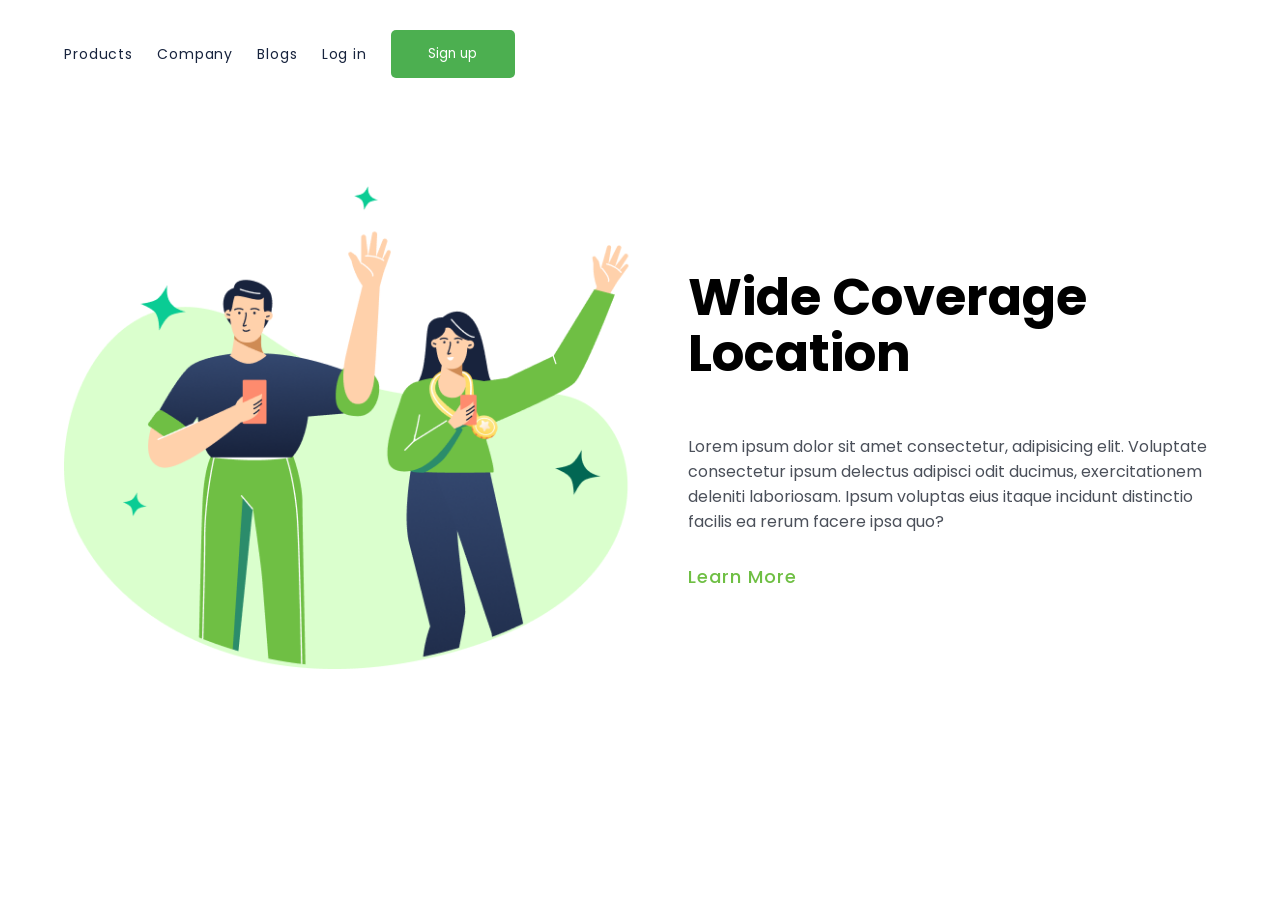
==== index.html @ 98ee9247 "Primeiro Commit - Projeto Responsividade" ====
<!DOCTYPE html>
<html lang="en">
<head>
    <meta charset="UTF-8">
    <meta http-equiv="X-UA-Compatible" content="IE=edge">
    <meta name="viewport" content="width=device-width, initial-scale=1.0">
    <link rel="preconnect" href="https://fonts.googleapis.com">
    <link rel="preconnect" href="https://fonts.gstatic.com" crossorigin>
    <link href="https://fonts.googleapis.com/css2?family=Oswald:wght@200..700&family=Poppins:ital,wght@0,100;0,200;0,300;0,400;0,500;0,600;0,700;0,800;0,900;1,100;1,200;1,300;1,400;1,500;1,600;1,700;1,800;1,900&display=swap" rel="stylesheet">
    <link rel="stylesheet" href="./styles.css">
    <title>Wide coverage location</title>
</head>
<body>
    <div class="container">
        <section class="header">
          <header>
              <a>Products</a>
              <a>Company</a>
              <a>Blogs</a>
              <a>Log in</a>
              <button>Sign up</button>
          </header>
        </section>
        <section class="main">
              <img src="./assets/friends.png" alt="friends">
              <div class="main-text">
                  <h1>Wide Coverage Location</h1>
                  <p>Lorem ipsum dolor sit amet consectetur, adipisicing elit. Voluptate consectetur ipsum delectus adipisci odit ducimus, exercitationem deleniti laboriosam. Ipsum voluptas eius itaque incidunt distinctio facilis ea rerum facere ipsa quo?</p>
                  <h5>Learn More</h5>
              </div>
      </section>
    </div>
</body>
</html>
---- styles.css ----
* {
    padding: 0;
    margin: 0;
    box-sizing: border-box;
    font-family: 'Poppins', sans-serif;
}

.container {
    min-height: 100vh;
    width: 100%;
}

.header {
    padding: 30px clamp(16px, 5vw, 64px) 0;
    font-weight: 400;
    font-size: 14px;
    line-height: 100%;
    letter-spacing: 0.88px;
    color: #17233d;
}

.header header {
    display: flex;
    align-items: center;
    flex-wrap: wrap;
    gap: 16px 24px;
}

button {
    width: 124px;
    height: 48px;
    background-color: #4CAF50;
    color: white;
    border: none;
    border-radius: 5px;
    cursor: pointer;
    flex: 0 0 auto;
}

img {
    display: block;
    width: 50%;
    max-width: 595px;
    height: auto;
}

.main {
    display: flex;
    align-items: center;
    gap: clamp(24px, 4vw, 48px);
    width: min(90%, 1200px);
    margin: clamp(48px, 12vh, 140px) auto 0;
}

.main-text {
    flex: 1 1 0;
    min-width: 0;
}

.main-text h1 {
    font-size: clamp(2rem, 4vw, 3.5rem);
    line-height: 1.1;
}

@media (max-width: 700px) {
    .main {
        flex-direction: column;
        align-items: flex-start;
        gap: 24px;
        margin-top: 48px;
    }

    .main img {
        width: 100%;
        max-width: 595px;
        align-self: center;
    }

    .main-text {
        width: 100%;
    }
}

h5 {
    font-family: Poppins;
    font-weight: 500;
    font-size: 18px;
    leading-trim: NONE;
    line-height: 100%;
    letter-spacing: 1px;
    padding: 117;
    margin-top: 34px;
    cursor: pointer;
    color: rgba(111, 191, 68, 1);
}

p {
    width: 493;
    height: 99;
    margin-top: 53px;
    angle: 0 deg;
    opacity: 1;
    color: rgba(75, 80, 90, 1);
}
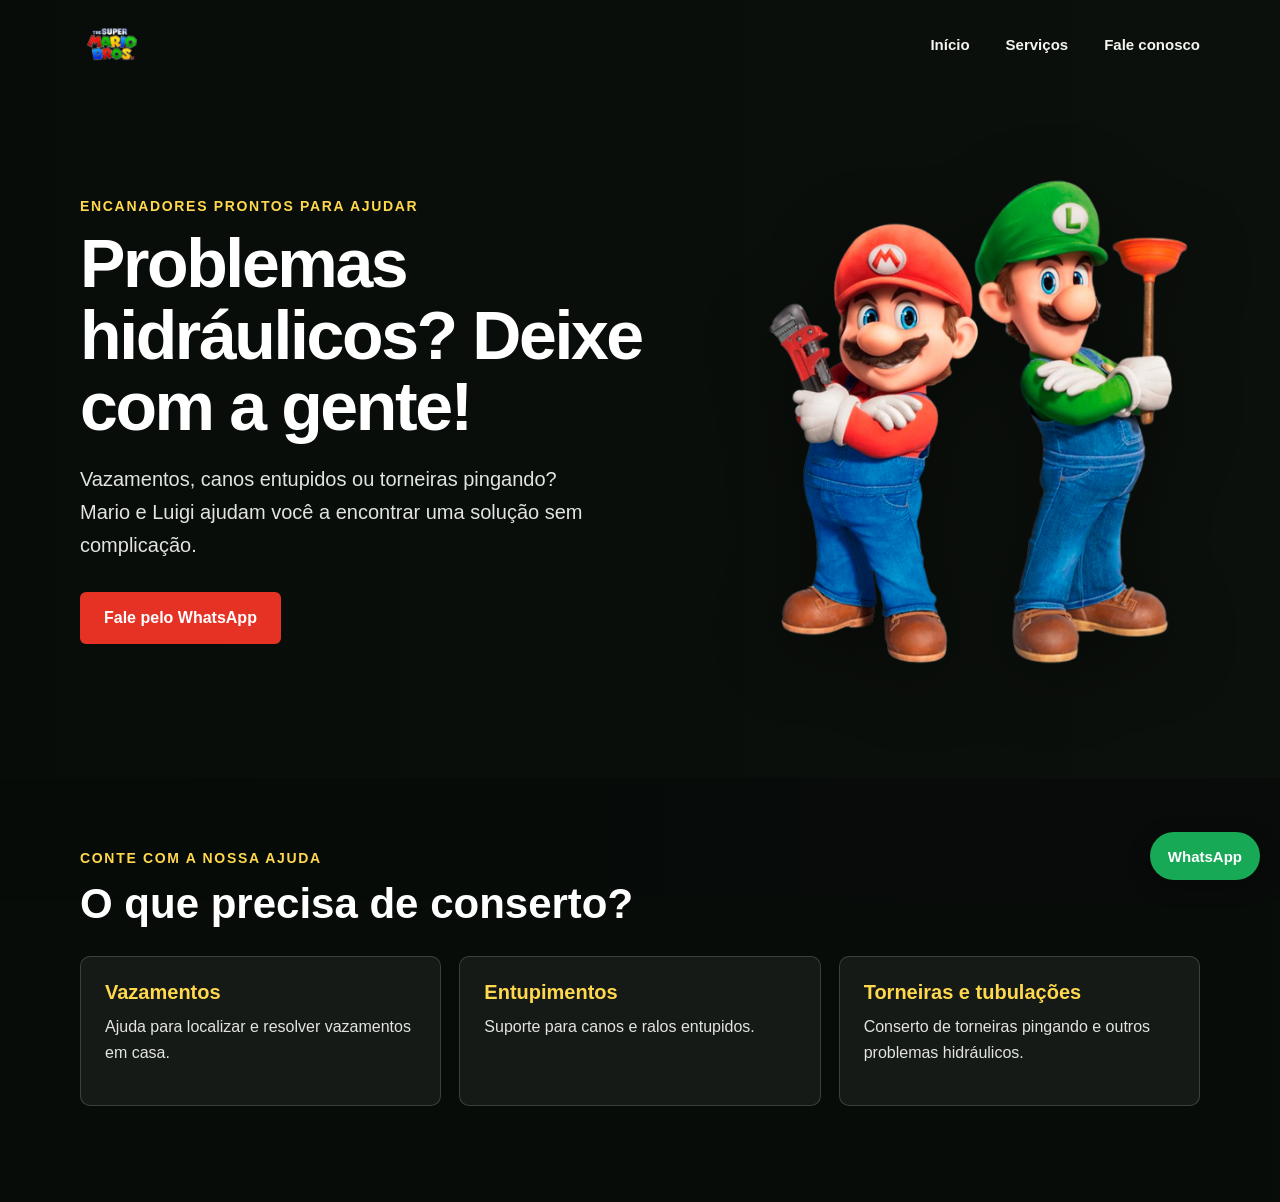
==== commit 280714f4: "Mario e Luidi" ====
--- a/index.html
+++ b/index.html
@@ -1,34 +1,87 @@
 <!DOCTYPE html>
-<html lang="en">
-<head>
-    <meta charset="UTF-8">
-    <meta http-equiv="X-UA-Compatible" content="IE=edge">
-    <meta name="viewport" content="width=device-width, initial-scale=1.0">
-    <link rel="preconnect" href="https://fonts.googleapis.com">
-    <link rel="preconnect" href="https://fonts.gstatic.com" crossorigin>
-    <link href="https://fonts.googleapis.com/css2?family=Oswald:wght@200..700&family=Poppins:ital,wght@0,100;0,200;0,300;0,400;0,500;0,600;0,700;0,800;0,900;1,100;1,200;1,300;1,400;1,500;1,600;1,700;1,800;1,900&display=swap" rel="stylesheet">
-    <link rel="stylesheet" href="./styles.css">
-    <title>Wide coverage location</title>
-</head>
-<body>
-    <div class="container">
-        <section class="header">
-          <header>
-              <a>Products</a>
-              <a>Company</a>
-              <a>Blogs</a>
-              <a>Log in</a>
-              <button>Sign up</button>
-          </header>
-        </section>
-        <section class="main">
-              <img src="./assets/friends.png" alt="friends">
-              <div class="main-text">
-                  <h1>Wide Coverage Location</h1>
-                  <p>Lorem ipsum dolor sit amet consectetur, adipisicing elit. Voluptate consectetur ipsum delectus adipisci odit ducimus, exercitationem deleniti laboriosam. Ipsum voluptas eius itaque incidunt distinctio facilis ea rerum facere ipsa quo?</p>
-                  <h5>Learn More</h5>
-              </div>
+<html lang="pt-BR">
+  <head>
+    <meta charset="UTF-8" />
+    <meta name="viewport" content="width=device-width, initial-scale=1.0" />
+    <meta
+      name="description"
+      content="Mario e Luigi ajudam com vazamentos, entupimentos e outros problemas hidráulicos."
+    />
+    <title>Encanadores Mario e Luigi</title>
+    <link rel="stylesheet" href="./style.css" />
+  </head>
+  <body>
+    <div class="caixa-video" aria-hidden="true">
+      <video src="./video.mp4" autoplay loop muted playsinline></video>
+      <div class="mascara-video"></div>
+    </div>
+
+    <header class="cabecalho" id="inicio">
+      <a class="marca" href="#inicio" aria-label="Encanadores Mario e Luigi - início">
+        <img src="./img/logo.png" alt="" />
+      </a>
+      <nav aria-label="Navegação principal">
+        <a href="#inicio">Início</a>
+        <a href="#servicos">Serviços</a>
+        <a href="https://w.app/yyh4fz" target="_blank" rel="noopener noreferrer">
+          Fale conosco
+        </a>
+      </nav>
+    </header>
+
+    <main>
+      <section class="caixa-principal" aria-labelledby="titulo-principal">
+        <div class="caixa-info-texto">
+          <p class="sobretitulo">Encanadores prontos para ajudar</p>
+          <h1 id="titulo-principal">Problemas hidráulicos? Deixe com a gente!</h1>
+          <p class="texto-principal">
+            Vazamentos, canos entupidos ou torneiras pingando? Mario e Luigi
+              ajudam você a encontrar uma solução sem complicação.
+          </p>
+          <a
+            class="botao-contato"
+            href="https://w.app/yyh4fz"
+            target="_blank"
+            rel="noopener noreferrer"
+          >
+            Fale pelo WhatsApp
+          </a>
+        </div>
+        <img
+          class="logo-luidi-mario"
+          src="./img/mario.webp"
+          alt="Mario e Luigi prontos para ajudar"
+        />
       </section>
-    </div>
-</body>
-</html>+
+      <section class="servicos" id="servicos" aria-labelledby="titulo-servicos">
+        <p class="sobretitulo">Conte com a nossa ajuda</p>
+        <h2 id="titulo-servicos">O que precisa de conserto?</h2>
+        <div class="lista-servicos">
+          <article class="item-servico">
+            <h3>Vazamentos</h3>
+            <p>Ajuda para localizar e resolver vazamentos em casa.</p>
+          </article>
+          <article class="item-servico">
+            <h3>Entupimentos</h3>
+            <p>Suporte para canos e ralos entupidos.</p>
+          </article>
+          <article class="item-servico">
+            <h3>Torneiras e tubulações</h3>
+            <p>Conserto de torneiras pingando e outros problemas hidráulicos.</p>
+          </article>
+        </div>
+      </section>
+    </main>
+
+    <a
+      class="link-whatsapp"
+      href="https://w.app/yyh4fz"
+      target="_blank"
+      rel="noopener noreferrer"
+      aria-label="Fale conosco pelo WhatsApp"
+    >
+      WhatsApp
+    </a>
+  </body>
+</html>
--- a/style.css
+++ b/style.css
@@ -0,0 +1,323 @@
+:root {
+  color-scheme: dark;
+  font-family: "Trebuchet MS", Arial, sans-serif;
+  color: #fff;
+  background: #10150f;
+  font-synthesis: none;
+  text-rendering: optimizeLegibility;
+}
+
+* {
+  box-sizing: border-box;
+}
+
+html {
+  min-width: 320px;
+  scroll-behavior: smooth;
+}
+
+body {
+  min-width: 320px;
+  min-height: 100vh;
+  margin: 0;
+  background: #10150f;
+}
+
+a {
+  color: inherit;
+}
+
+a:focus-visible {
+  outline: 3px solid #ffd84d;
+  outline-offset: 4px;
+}
+
+.caixa-video {
+  position: fixed;
+  z-index: 0;
+  inset: 0;
+  overflow: hidden;
+  background: #10150f;
+}
+
+.caixa-video video {
+  width: 100%;
+  height: 100%;
+  object-fit: cover;
+  opacity: 0.42;
+}
+
+.mascara-video {
+  position: absolute;
+  inset: 0;
+  background: linear-gradient(
+    90deg,
+    rgba(8, 12, 9, 0.96) 0%,
+    rgba(8, 12, 9, 0.75) 52%,
+    rgba(8, 12, 9, 0.54) 100%
+  );
+}
+
+.cabecalho {
+  position: relative;
+  z-index: 1;
+  display: flex;
+  align-items: center;
+  justify-content: space-between;
+  width: min(1120px, calc(100% - 48px));
+  min-height: 88px;
+  margin: 0 auto;
+}
+
+.marca {
+  display: inline-flex;
+  align-items: center;
+}
+
+.marca img {
+  display: block;
+  width: 64px;
+  height: 64px;
+  object-fit: contain;
+}
+
+.cabecalho nav {
+  display: flex;
+  align-items: center;
+  gap: clamp(16px, 3vw, 36px);
+}
+
+.cabecalho nav a {
+  color: #f5f5f0;
+  font-size: 15px;
+  font-weight: 700;
+  text-decoration: none;
+  transition: color 160ms ease;
+}
+
+.cabecalho nav a:hover {
+  color: #ffd84d;
+}
+
+.caixa-principal {
+  position: relative;
+  z-index: 1;
+  display: flex;
+  align-items: center;
+  justify-content: space-between;
+  gap: 48px;
+  width: min(1120px, calc(100% - 48px));
+  min-height: min(690px, calc(100svh - 88px));
+  margin: 0 auto;
+  padding: 48px 0 72px;
+}
+
+.caixa-info-texto {
+  flex: 1 1 54%;
+  max-width: 600px;
+}
+
+.sobretitulo {
+  margin: 0 0 14px;
+  color: #ffd84d;
+  font-size: 14px;
+  font-weight: 800;
+  letter-spacing: 0.12em;
+  text-transform: uppercase;
+}
+
+h1,
+h2,
+h3,
+p {
+  margin-top: 0;
+}
+
+h1 {
+  max-width: 620px;
+  margin-bottom: 20px;
+  font-size: clamp(40px, 6vw, 68px);
+  line-height: 1.05;
+  letter-spacing: -0.035em;
+}
+
+.texto-principal {
+  max-width: 520px;
+  margin-bottom: 30px;
+  color: #e2e5df;
+  font-size: clamp(17px, 2vw, 20px);
+  line-height: 1.65;
+}
+
+.botao-contato {
+  display: inline-flex;
+  align-items: center;
+  justify-content: center;
+  min-height: 52px;
+  padding: 0 24px;
+  border: 0;
+  border-radius: 6px;
+  background: #e53225;
+  color: #fff;
+  font-size: 16px;
+  font-weight: 800;
+  text-decoration: none;
+  transition: background-color 160ms ease, transform 160ms ease;
+}
+
+.botao-contato:hover {
+  transform: translateY(-2px);
+  background: #c9271c;
+}
+
+.logo-luidi-mario {
+  display: block;
+  flex: 0 1 440px;
+  width: min(44%, 440px);
+  max-height: 540px;
+  object-fit: contain;
+  filter: drop-shadow(0 16px 36px rgba(0, 0, 0, 0.35));
+}
+
+.servicos {
+  position: relative;
+  z-index: 1;
+  padding: 72px max(24px, calc((100% - 1120px) / 2)) 96px;
+  background: rgba(8, 12, 9, 0.82);
+}
+
+.servicos h2 {
+  margin-bottom: 28px;
+  font-size: clamp(30px, 4vw, 42px);
+}
+
+.lista-servicos {
+  display: grid;
+  grid-template-columns: repeat(3, minmax(0, 1fr));
+  gap: 18px;
+}
+
+.item-servico {
+  min-height: 150px;
+  padding: 24px;
+  border: 1px solid rgba(255, 255, 255, 0.16);
+  border-radius: 10px;
+  background: rgba(255, 255, 255, 0.06);
+}
+
+.item-servico h3 {
+  margin-bottom: 10px;
+  color: #ffd84d;
+  font-size: 20px;
+}
+
+.item-servico p {
+  margin-bottom: 0;
+  color: #e2e5df;
+  line-height: 1.6;
+}
+
+.link-whatsapp {
+  position: fixed;
+  z-index: 2;
+  right: 20px;
+  bottom: 20px;
+  display: inline-flex;
+  align-items: center;
+  justify-content: center;
+  min-height: 48px;
+  padding: 0 18px;
+  border-radius: 999px;
+  background: #18a957;
+  color: #fff;
+  font-size: 15px;
+  font-weight: 800;
+  text-decoration: none;
+  box-shadow: 0 6px 22px rgba(0, 0, 0, 0.28);
+  transition: background-color 160ms ease, transform 160ms ease;
+}
+
+.link-whatsapp:hover {
+  transform: translateY(-2px);
+  background: #128746;
+}
+
+@media (max-width: 700px) {
+  .cabecalho {
+    width: calc(100% - 32px);
+    min-height: 76px;
+  }
+
+  .marca img {
+    width: 52px;
+    height: 52px;
+  }
+
+  .cabecalho nav {
+    gap: 14px;
+  }
+
+  .cabecalho nav a {
+    font-size: 13px;
+  }
+
+  .caixa-principal {
+    flex-direction: column;
+    align-items: flex-start;
+    justify-content: center;
+    gap: 24px;
+    width: calc(100% - 40px);
+    min-height: auto;
+    padding: 48px 0 56px;
+  }
+
+  .caixa-info-texto {
+    flex: auto;
+  }
+
+  .logo-luidi-mario {
+    align-self: center;
+    flex: none;
+    width: min(78%, 340px);
+    max-height: 360px;
+  }
+
+  .servicos {
+    padding: 56px 20px 80px;
+  }
+
+  .lista-servicos {
+    grid-template-columns: 1fr;
+  }
+}
+
+@media (max-width: 420px) {
+  .cabecalho nav {
+    gap: 10px;
+  }
+
+  .cabecalho nav a {
+    font-size: 12px;
+  }
+
+  .sobretitulo {
+    font-size: 12px;
+  }
+
+  h1 {
+    font-size: 40px;
+  }
+}
+
+@media (prefers-reduced-motion: reduce) {
+  *,
+  *::before,
+  *::after {
+    scroll-behavior: auto !important;
+    transition-duration: 0.01ms !important;
+  }
+
+  .caixa-video video {
+    display: none;
+  }
+}
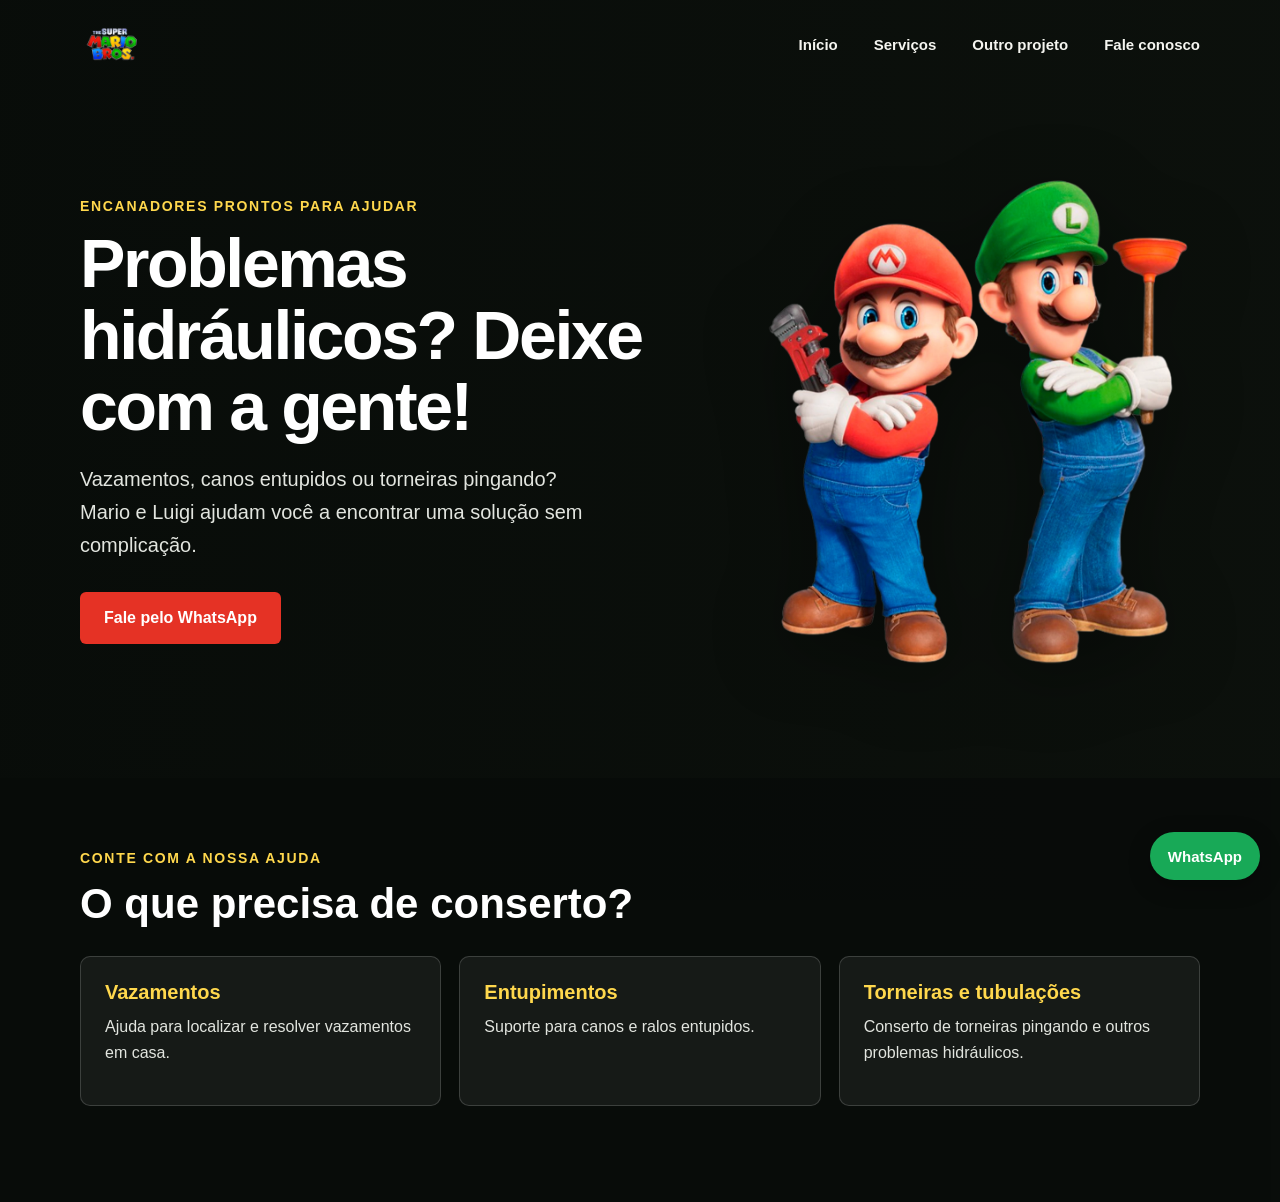
==== commit 18b68a6c: "Restore previous project alongside Mario site Co-authored-by: Copilot <223556219+Copilot@users.norep" ====
--- a/index.html
+++ b/index.html
@@ -23,6 +23,7 @@
       <nav aria-label="Navegação principal">
         <a href="#inicio">Início</a>
         <a href="#servicos">Serviços</a>
+        <a href="./projeto-responsividade/index.html">Outro projeto</a>
         <a href="https://w.app/yyh4fz" target="_blank" rel="noopener noreferrer">
           Fale conosco
         </a>
